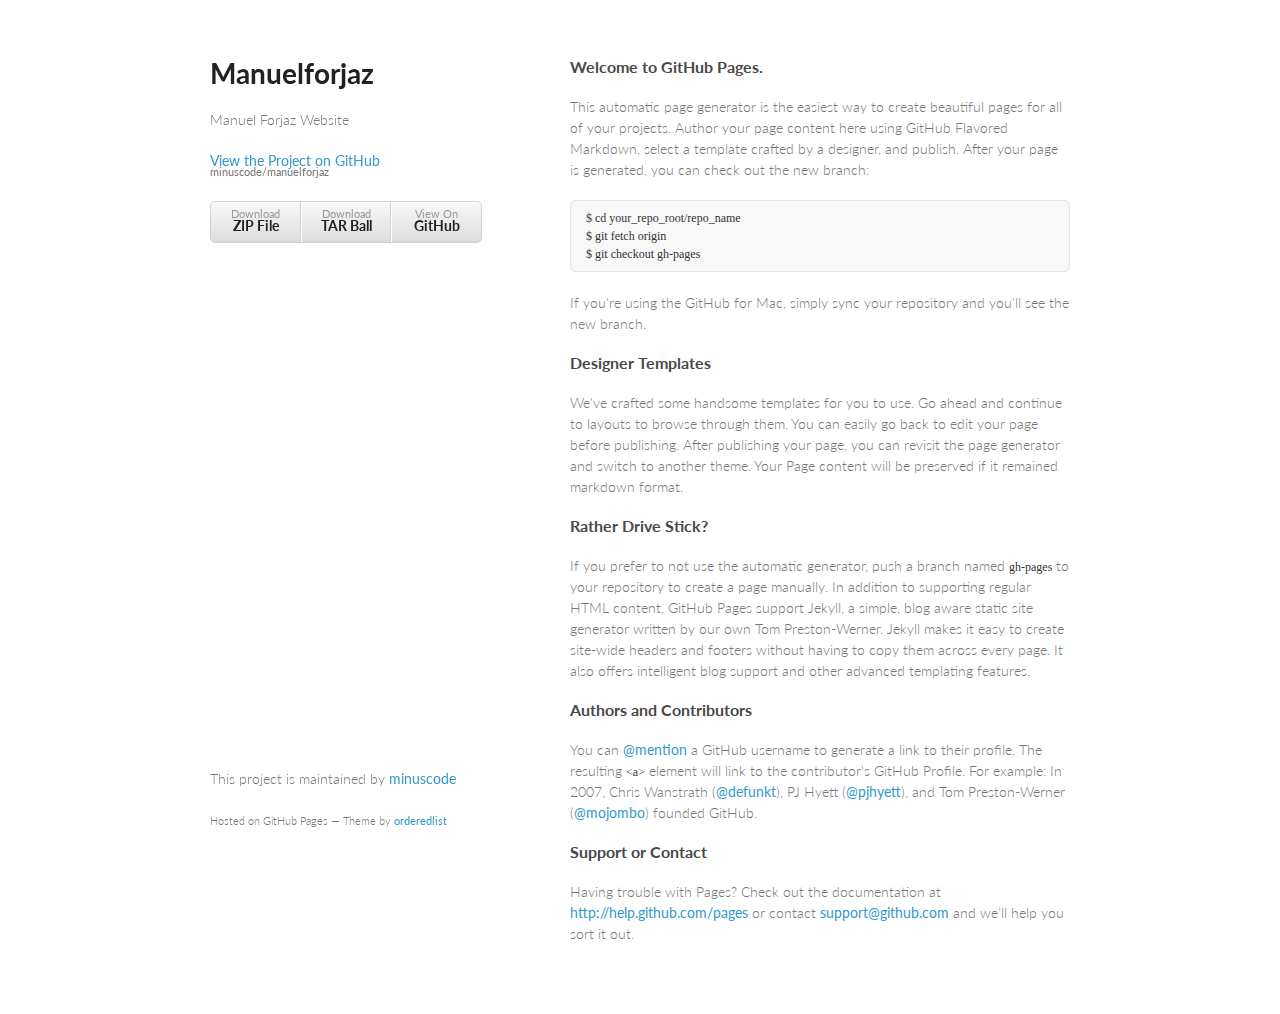
==== index.html @ 40667004 "Create gh-pages branch via GitHub" ====
<!doctype html>
<html>
  <head>
    <meta charset="utf-8">
    <meta http-equiv="X-UA-Compatible" content="chrome=1">
    <title>Manuelforjaz by minuscode</title>

    <link rel="stylesheet" href="stylesheets/styles.css">
    <link rel="stylesheet" href="stylesheets/pygment_trac.css">
    <meta name="viewport" content="width=device-width, initial-scale=1, user-scalable=no">
    <!--[if lt IE 9]>
    <script src="//html5shiv.googlecode.com/svn/trunk/html5.js"></script>
    <![endif]-->
  </head>
  <body>
    <div class="wrapper">
      <header>
        <h1>Manuelforjaz</h1>
        <p>Manuel Forjaz Website</p>

        <p class="view"><a href="https://github.com/minuscode/manuelforjaz">View the Project on GitHub <small>minuscode/manuelforjaz</small></a></p>


        <ul>
          <li><a href="https://github.com/minuscode/manuelforjaz/zipball/master">Download <strong>ZIP File</strong></a></li>
          <li><a href="https://github.com/minuscode/manuelforjaz/tarball/master">Download <strong>TAR Ball</strong></a></li>
          <li><a href="https://github.com/minuscode/manuelforjaz">View On <strong>GitHub</strong></a></li>
        </ul>
      </header>
      <section>
        <h3>
<a name="welcome-to-github-pages" class="anchor" href="#welcome-to-github-pages"><span class="octicon octicon-link"></span></a>Welcome to GitHub Pages.</h3>

<p>This automatic page generator is the easiest way to create beautiful pages for all of your projects. Author your page content here using GitHub Flavored Markdown, select a template crafted by a designer, and publish. After your page is generated, you can check out the new branch:</p>

<pre><code>$ cd your_repo_root/repo_name
$ git fetch origin
$ git checkout gh-pages
</code></pre>

<p>If you're using the GitHub for Mac, simply sync your repository and you'll see the new branch.</p>

<h3>
<a name="designer-templates" class="anchor" href="#designer-templates"><span class="octicon octicon-link"></span></a>Designer Templates</h3>

<p>We've crafted some handsome templates for you to use. Go ahead and continue to layouts to browse through them. You can easily go back to edit your page before publishing. After publishing your page, you can revisit the page generator and switch to another theme. Your Page content will be preserved if it remained markdown format.</p>

<h3>
<a name="rather-drive-stick" class="anchor" href="#rather-drive-stick"><span class="octicon octicon-link"></span></a>Rather Drive Stick?</h3>

<p>If you prefer to not use the automatic generator, push a branch named <code>gh-pages</code> to your repository to create a page manually. In addition to supporting regular HTML content, GitHub Pages support Jekyll, a simple, blog aware static site generator written by our own Tom Preston-Werner. Jekyll makes it easy to create site-wide headers and footers without having to copy them across every page. It also offers intelligent blog support and other advanced templating features.</p>

<h3>
<a name="authors-and-contributors" class="anchor" href="#authors-and-contributors"><span class="octicon octicon-link"></span></a>Authors and Contributors</h3>

<p>You can <a href="https://github.com/blog/821" class="user-mention">@mention</a> a GitHub username to generate a link to their profile. The resulting <code>&lt;a&gt;</code> element will link to the contributor's GitHub Profile. For example: In 2007, Chris Wanstrath (<a href="https://github.com/defunkt" class="user-mention">@defunkt</a>), PJ Hyett (<a href="https://github.com/pjhyett" class="user-mention">@pjhyett</a>), and Tom Preston-Werner (<a href="https://github.com/mojombo" class="user-mention">@mojombo</a>) founded GitHub.</p>

<h3>
<a name="support-or-contact" class="anchor" href="#support-or-contact"><span class="octicon octicon-link"></span></a>Support or Contact</h3>

<p>Having trouble with Pages? Check out the documentation at <a href="http://help.github.com/pages">http://help.github.com/pages</a> or contact <a href="mailto:support@github.com">support@github.com</a> and we’ll help you sort it out.</p>
      </section>
      <footer>
        <p>This project is maintained by <a href="https://github.com/minuscode">minuscode</a></p>
        <p><small>Hosted on GitHub Pages &mdash; Theme by <a href="https://github.com/orderedlist">orderedlist</a></small></p>
      </footer>
    </div>
    <script src="javascripts/scale.fix.js"></script>
    
  </body>
</html>
---- stylesheets/styles.css ----
@import url(https://fonts.googleapis.com/css?family=Lato:300italic,700italic,300,700);

body {
  padding:50px;
  font:14px/1.5 Lato, "Helvetica Neue", Helvetica, Arial, sans-serif;
  color:#777;
  font-weight:300;
}

h1, h2, h3, h4, h5, h6 {
  color:#222;
  margin:0 0 20px;
}

p, ul, ol, table, pre, dl {
  margin:0 0 20px;
}

h1, h2, h3 {
  line-height:1.1;
}

h1 {
  font-size:28px;
}

h2 {
  color:#393939;
}

h3, h4, h5, h6 {
  color:#494949;
}

a {
  color:#39c;
  font-weight:400;
  text-decoration:none;
}

a small {
  font-size:11px;
  color:#777;
  margin-top:-0.6em;
  display:block;
}

.wrapper {
  width:860px;
  margin:0 auto;
}

blockquote {
  border-left:1px solid #e5e5e5;
  margin:0;
  padding:0 0 0 20px;
  font-style:italic;
}

code, pre {
  font-family:Monaco, Bitstream Vera Sans Mono, Lucida Console, Terminal;
  color:#333;
  font-size:12px;
}

pre {
  padding:8px 15px;
  background: #f8f8f8;  
  border-radius:5px;
  border:1px solid #e5e5e5;
  overflow-x: auto;
}

table {
  width:100%;
  border-collapse:collapse;
}

th, td {
  text-align:left;
  padding:5px 10px;
  border-bottom:1px solid #e5e5e5;
}

dt {
  color:#444;
  font-weight:700;
}

th {
  color:#444;
}

img {
  max-width:100%;
}

header {
  width:270px;
  float:left;
  position:fixed;
}

header ul {
  list-style:none;
  height:40px;
  
  padding:0;
  
  background: #eee;
  background: -moz-linear-gradient(top, #f8f8f8 0%, #dddddd 100%);
  background: -webkit-gradient(linear, left top, left bottom, color-stop(0%,#f8f8f8), color-stop(100%,#dddddd));
  background: -webkit-linear-gradient(top, #f8f8f8 0%,#dddddd 100%);
  background: -o-linear-gradient(top, #f8f8f8 0%,#dddddd 100%);
  background: -ms-linear-gradient(top, #f8f8f8 0%,#dddddd 100%);
  background: linear-gradient(top, #f8f8f8 0%,#dddddd 100%);
  
  border-radius:5px;
  border:1px solid #d2d2d2;
  box-shadow:inset #fff 0 1px 0, inset rgba(0,0,0,0.03) 0 -1px 0;
  width:270px;
}

header li {
  width:89px;
  float:left;
  border-right:1px solid #d2d2d2;
  height:40px;
}

header ul a {
  line-height:1;
  font-size:11px;
  color:#999;
  display:block;
  text-align:center;
  padding-top:6px;
  height:40px;
}

strong {
  color:#222;
  font-weight:700;
}

header ul li + li {
  width:88px;
  border-left:1px solid #fff;
}

header ul li + li + li {
  border-right:none;
  width:89px;
}

header ul a strong {
  font-size:14px;
  display:block;
  color:#222;
}

section {
  width:500px;
  float:right;
  padding-bottom:50px;
}

small {
  font-size:11px;
}

hr {
  border:0;
  background:#e5e5e5;
  height:1px;
  margin:0 0 20px;
}

footer {
  width:270px;
  float:left;
  position:fixed;
  bottom:50px;
}

@media print, screen and (max-width: 960px) {
  
  div.wrapper {
    width:auto;
    margin:0;
  }
  
  header, section, footer {
    float:none;
    position:static;
    width:auto;
  }
  
  header {
    padding-right:320px;
  }
  
  section {
    border:1px solid #e5e5e5;
    border-width:1px 0;
    padding:20px 0;
    margin:0 0 20px;
  }
  
  header a small {
    display:inline;
  }
  
  header ul {
    position:absolute;
    right:50px;
    top:52px;
  }
}

@media print, screen and (max-width: 720px) {
  body {
    word-wrap:break-word;
  }
  
  header {
    padding:0;
  }
  
  header ul, header p.view {
    position:static;
  }
  
  pre, code {
    word-wrap:normal;
  }
}

@media print, screen and (max-width: 480px) {
  body {
    padding:15px;
  }
  
  header ul {
    display:none;
  }
}

@media print {
  body {
    padding:0.4in;
    font-size:12pt;
    color:#444;
  }
}
---- stylesheets/pygment_trac.css ----
.highlight  { background: #ffffff; }
.highlight .c { color: #999988; font-style: italic } /* Comment */
.highlight .err { color: #a61717; background-color: #e3d2d2 } /* Error */
.highlight .k { font-weight: bold } /* Keyword */
.highlight .o { font-weight: bold } /* Operator */
.highlight .cm { color: #999988; font-style: italic } /* Comment.Multiline */
.highlight .cp { color: #999999; font-weight: bold } /* Comment.Preproc */
.highlight .c1 { color: #999988; font-style: italic } /* Comment.Single */
.highlight .cs { color: #999999; font-weight: bold; font-style: italic } /* Comment.Special */
.highlight .gd { color: #000000; background-color: #ffdddd } /* Generic.Deleted */
.highlight .gd .x { color: #000000; background-color: #ffaaaa } /* Generic.Deleted.Specific */
.highlight .ge { font-style: italic } /* Generic.Emph */
.highlight .gr { color: #aa0000 } /* Generic.Error */
.highlight .gh { color: #999999 } /* Generic.Heading */
.highlight .gi { color: #000000; background-color: #ddffdd } /* Generic.Inserted */
.highlight .gi .x { color: #000000; background-color: #aaffaa } /* Generic.Inserted.Specific */
.highlight .go { color: #888888 } /* Generic.Output */
.highlight .gp { color: #555555 } /* Generic.Prompt */
.highlight .gs { font-weight: bold } /* Generic.Strong */
.highlight .gu { color: #800080; font-weight: bold; } /* Generic.Subheading */
.highlight .gt { color: #aa0000 } /* Generic.Traceback */
.highlight .kc { font-weight: bold } /* Keyword.Constant */
.highlight .kd { font-weight: bold } /* Keyword.Declaration */
.highlight .kn { font-weight: bold } /* Keyword.Namespace */
.highlight .kp { font-weight: bold } /* Keyword.Pseudo */
.highlight .kr { font-weight: bold } /* Keyword.Reserved */
.highlight .kt { color: #445588; font-weight: bold } /* Keyword.Type */
.highlight .m { color: #009999 } /* Literal.Number */
.highlight .s { color: #d14 } /* Literal.String */
.highlight .na { color: #008080 } /* Name.Attribute */
.highlight .nb { color: #0086B3 } /* Name.Builtin */
.highlight .nc { color: #445588; font-weight: bold } /* Name.Class */
.highlight .no { color: #008080 } /* Name.Constant */
.highlight .ni { color: #800080 } /* Name.Entity */
.highlight .ne { color: #990000; font-weight: bold } /* Name.Exception */
.highlight .nf { color: #990000; font-weight: bold } /* Name.Function */
.highlight .nn { color: #555555 } /* Name.Namespace */
.highlight .nt { color: #000080 } /* Name.Tag */
.highlight .nv { color: #008080 } /* Name.Variable */
.highlight .ow { font-weight: bold } /* Operator.Word */
.highlight .w { color: #bbbbbb } /* Text.Whitespace */
.highlight .mf { color: #009999 } /* Literal.Number.Float */
.highlight .mh { color: #009999 } /* Literal.Number.Hex */
.highlight .mi { color: #009999 } /* Literal.Number.Integer */
.highlight .mo { color: #009999 } /* Literal.Number.Oct */
.highlight .sb { color: #d14 } /* Literal.String.Backtick */
.highlight .sc { color: #d14 } /* Literal.String.Char */
.highlight .sd { color: #d14 } /* Literal.String.Doc */
.highlight .s2 { color: #d14 } /* Literal.String.Double */
.highlight .se { color: #d14 } /* Literal.String.Escape */
.highlight .sh { color: #d14 } /* Literal.String.Heredoc */
.highlight .si { color: #d14 } /* Literal.String.Interpol */
.highlight .sx { color: #d14 } /* Literal.String.Other */
.highlight .sr { color: #009926 } /* Literal.String.Regex */
.highlight .s1 { color: #d14 } /* Literal.String.Single */
.highlight .ss { color: #990073 } /* Literal.String.Symbol */
.highlight .bp { color: #999999 } /* Name.Builtin.Pseudo */
.highlight .vc { color: #008080 } /* Name.Variable.Class */
.highlight .vg { color: #008080 } /* Name.Variable.Global */
.highlight .vi { color: #008080 } /* Name.Variable.Instance */
.highlight .il { color: #009999 } /* Literal.Number.Integer.Long */

.type-csharp .highlight .k { color: #0000FF }
.type-csharp .highlight .kt { color: #0000FF }
.type-csharp .highlight .nf { color: #000000; font-weight: normal }
.type-csharp .highlight .nc { color: #2B91AF }
.type-csharp .highlight .nn { color: #000000 }
.type-csharp .highlight .s { color: #A31515 }
.type-csharp .highlight .sc { color: #A31515 }
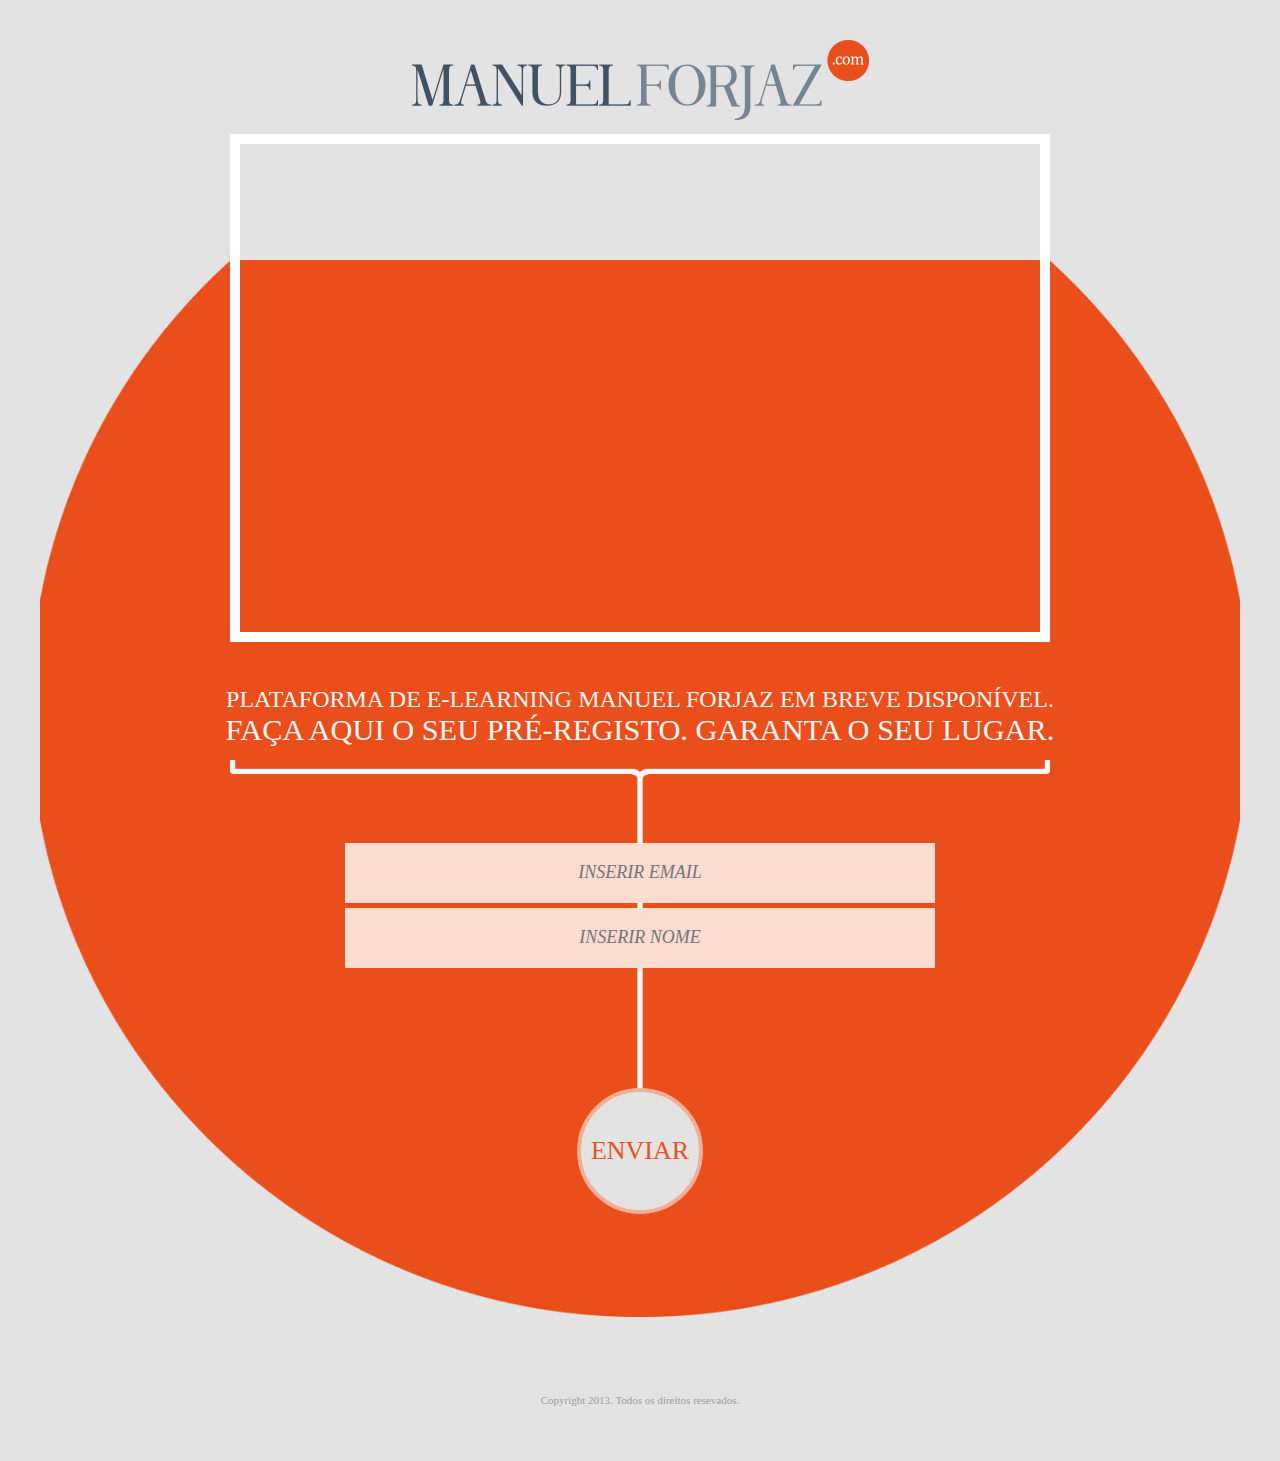
==== commit 2bd1fbe0: "web form files" ====
--- a/index.html
+++ b/index.html
@@ -1,71 +1,23 @@
-<!doctype html>
-<html>
-  <head>
-    <meta charset="utf-8">
-    <meta http-equiv="X-UA-Compatible" content="chrome=1">
-    <title>Manuelforjaz by minuscode</title>
-
-    <link rel="stylesheet" href="stylesheets/styles.css">
-    <link rel="stylesheet" href="stylesheets/pygment_trac.css">
-    <meta name="viewport" content="width=device-width, initial-scale=1, user-scalable=no">
-    <!--[if lt IE 9]>
-    <script src="//html5shiv.googlecode.com/svn/trunk/html5.js"></script>
-    <![endif]-->
-  </head>
-  <body>
-    <div class="wrapper">
-      <header>
-        <h1>Manuelforjaz</h1>
-        <p>Manuel Forjaz Website</p>
-
-        <p class="view"><a href="https://github.com/minuscode/manuelforjaz">View the Project on GitHub <small>minuscode/manuelforjaz</small></a></p>
-
-
-        <ul>
-          <li><a href="https://github.com/minuscode/manuelforjaz/zipball/master">Download <strong>ZIP File</strong></a></li>
-          <li><a href="https://github.com/minuscode/manuelforjaz/tarball/master">Download <strong>TAR Ball</strong></a></li>
-          <li><a href="https://github.com/minuscode/manuelforjaz">View On <strong>GitHub</strong></a></li>
-        </ul>
-      </header>
-      <section>
-        <h3>
-<a name="welcome-to-github-pages" class="anchor" href="#welcome-to-github-pages"><span class="octicon octicon-link"></span></a>Welcome to GitHub Pages.</h3>
-
-<p>This automatic page generator is the easiest way to create beautiful pages for all of your projects. Author your page content here using GitHub Flavored Markdown, select a template crafted by a designer, and publish. After your page is generated, you can check out the new branch:</p>
-
-<pre><code>$ cd your_repo_root/repo_name
-$ git fetch origin
-$ git checkout gh-pages
-</code></pre>
-
-<p>If you're using the GitHub for Mac, simply sync your repository and you'll see the new branch.</p>
-
-<h3>
-<a name="designer-templates" class="anchor" href="#designer-templates"><span class="octicon octicon-link"></span></a>Designer Templates</h3>
-
-<p>We've crafted some handsome templates for you to use. Go ahead and continue to layouts to browse through them. You can easily go back to edit your page before publishing. After publishing your page, you can revisit the page generator and switch to another theme. Your Page content will be preserved if it remained markdown format.</p>
-
-<h3>
-<a name="rather-drive-stick" class="anchor" href="#rather-drive-stick"><span class="octicon octicon-link"></span></a>Rather Drive Stick?</h3>
-
-<p>If you prefer to not use the automatic generator, push a branch named <code>gh-pages</code> to your repository to create a page manually. In addition to supporting regular HTML content, GitHub Pages support Jekyll, a simple, blog aware static site generator written by our own Tom Preston-Werner. Jekyll makes it easy to create site-wide headers and footers without having to copy them across every page. It also offers intelligent blog support and other advanced templating features.</p>
-
-<h3>
-<a name="authors-and-contributors" class="anchor" href="#authors-and-contributors"><span class="octicon octicon-link"></span></a>Authors and Contributors</h3>
-
-<p>You can <a href="https://github.com/blog/821" class="user-mention">@mention</a> a GitHub username to generate a link to their profile. The resulting <code>&lt;a&gt;</code> element will link to the contributor's GitHub Profile. For example: In 2007, Chris Wanstrath (<a href="https://github.com/defunkt" class="user-mention">@defunkt</a>), PJ Hyett (<a href="https://github.com/pjhyett" class="user-mention">@pjhyett</a>), and Tom Preston-Werner (<a href="https://github.com/mojombo" class="user-mention">@mojombo</a>) founded GitHub.</p>
-
-<h3>
-<a name="support-or-contact" class="anchor" href="#support-or-contact"><span class="octicon octicon-link"></span></a>Support or Contact</h3>
-
-<p>Having trouble with Pages? Check out the documentation at <a href="http://help.github.com/pages">http://help.github.com/pages</a> or contact <a href="mailto:support@github.com">support@github.com</a> and we’ll help you sort it out.</p>
-      </section>
-      <footer>
-        <p>This project is maintained by <a href="https://github.com/minuscode">minuscode</a></p>
-        <p><small>Hosted on GitHub Pages &mdash; Theme by <a href="https://github.com/orderedlist">orderedlist</a></small></p>
-      </footer>
-    </div>
-    <script src="javascripts/scale.fix.js"></script>
-    
-  </body>
+<!DOCTYPE html>
+<html>
+<head>
+	<link rel="stylesheet" type="text/css" href="stylesheet.css">
+	<title>Plataforma de e-learning Manuel Forjaz</title>
+</head>
+<body>
+	<div class="content">
+		<img src="images/title.png">
+		<div class="video">
+			<iframe width="800" height="488" src="//www.youtube.com/embed/JbtXNMGRyF4" frameborder="0" allowfullscreen></iframe>
+		</div>
+		<h2>Plataforma de e-learning Manuel Forjaz em breve dispon&iacute;vel.</h2>
+		<p>Fa&ccedil;a aqui o seu pr&eacute;-registo. Garanta o seu lugar.</p>
+		<form>
+			<input type="email" name="email" placeholder="Inserir Email">
+			<input type="text" name="name" placeholder="Inserir Nome">
+			<button>Enviar</button>
+		</form>
+	</div>
+	<footer>Copyright 2013. Todos os direitos resevados.</footer>
+</body>
 </html>--- a/stylesheet.css
+++ b/stylesheet.css
@@ -0,0 +1,111 @@
+* {
+	margin: 0;
+	padding: 0;
+}
+
+body {
+	position: relative;
+	background-color: #e4e3e3;
+}
+
+.content {
+	font-family: Cambria, Georgia, serif;
+	text-transform: uppercase;
+	margin: 40px auto 0;
+	position: relative;
+	width: 1200px;
+	overflow: hidden;
+	text-align: center;
+	background: url(images/bg-line.png) center 720px no-repeat, url(images/bg.png) center 220px no-repeat;
+	background-size: 820px, 1220px;
+}
+
+.content h2, .content p {
+	color: #f7f7f7;
+}
+
+.content h2 {
+	font-weight: lighter;
+}
+
+.content p {
+	font-size: 1.9em;
+}
+
+.video {
+	margin: 10px auto 40px;
+}
+
+iframe {
+	border: 10px solid #fff;
+}
+
+form {
+	margin-top: 95px;
+}
+
+input, button {
+	margin: 0 auto;
+	display: block;
+}
+
+input {
+	background-color: #fbdcd1;
+	width: 590px;
+	height: 60px;
+	line-height: 1.2em;
+	border: none;
+	margin-bottom: 5px;
+  text-align: center;
+}
+
+::-webkit-input-placeholder {
+	font-family: Cambria, Georgia, serif;
+	text-transform: uppercase;
+  font-size: 18px;
+  font-style: italic;
+}
+
+:-moz-placeholder { /* Firefox 18- */
+	font-family: Cambria, Georgia, serif;
+	text-transform: uppercase;
+  font-size: 18px;
+  font-style: italic;
+}
+
+::-moz-placeholder {  /* Firefox 19+ */
+	font-family: Cambria, Georgia, serif;
+	text-transform: uppercase;
+  font-size: 18px;
+  font-style: italic;
+}
+
+:-ms-input-placeholder {  
+	font-family: Cambria, Georgia, serif;
+	text-transform: uppercase;
+  font-size: 18px; 
+  font-style: italic; 
+}
+
+button {
+	cursor: pointer;
+	font-family: Cambria, Georgia, serif;
+	text-transform: uppercase;
+	font-size: 26px;
+	color: #e85221;
+	margin-top: 120px;
+	margin-bottom: 180px;
+	background-color: #e3e3e3;
+	width: 126px;
+	height: 126px;
+	border: 4px solid #f5ae96;
+	border-radius: 50%;
+}
+
+footer {
+	font-family: Cambria, Georgia, serif;
+	text-align: center;
+	font-size: 11px;
+	margin-bottom: 55px;
+	color: #9c9c9c;
+}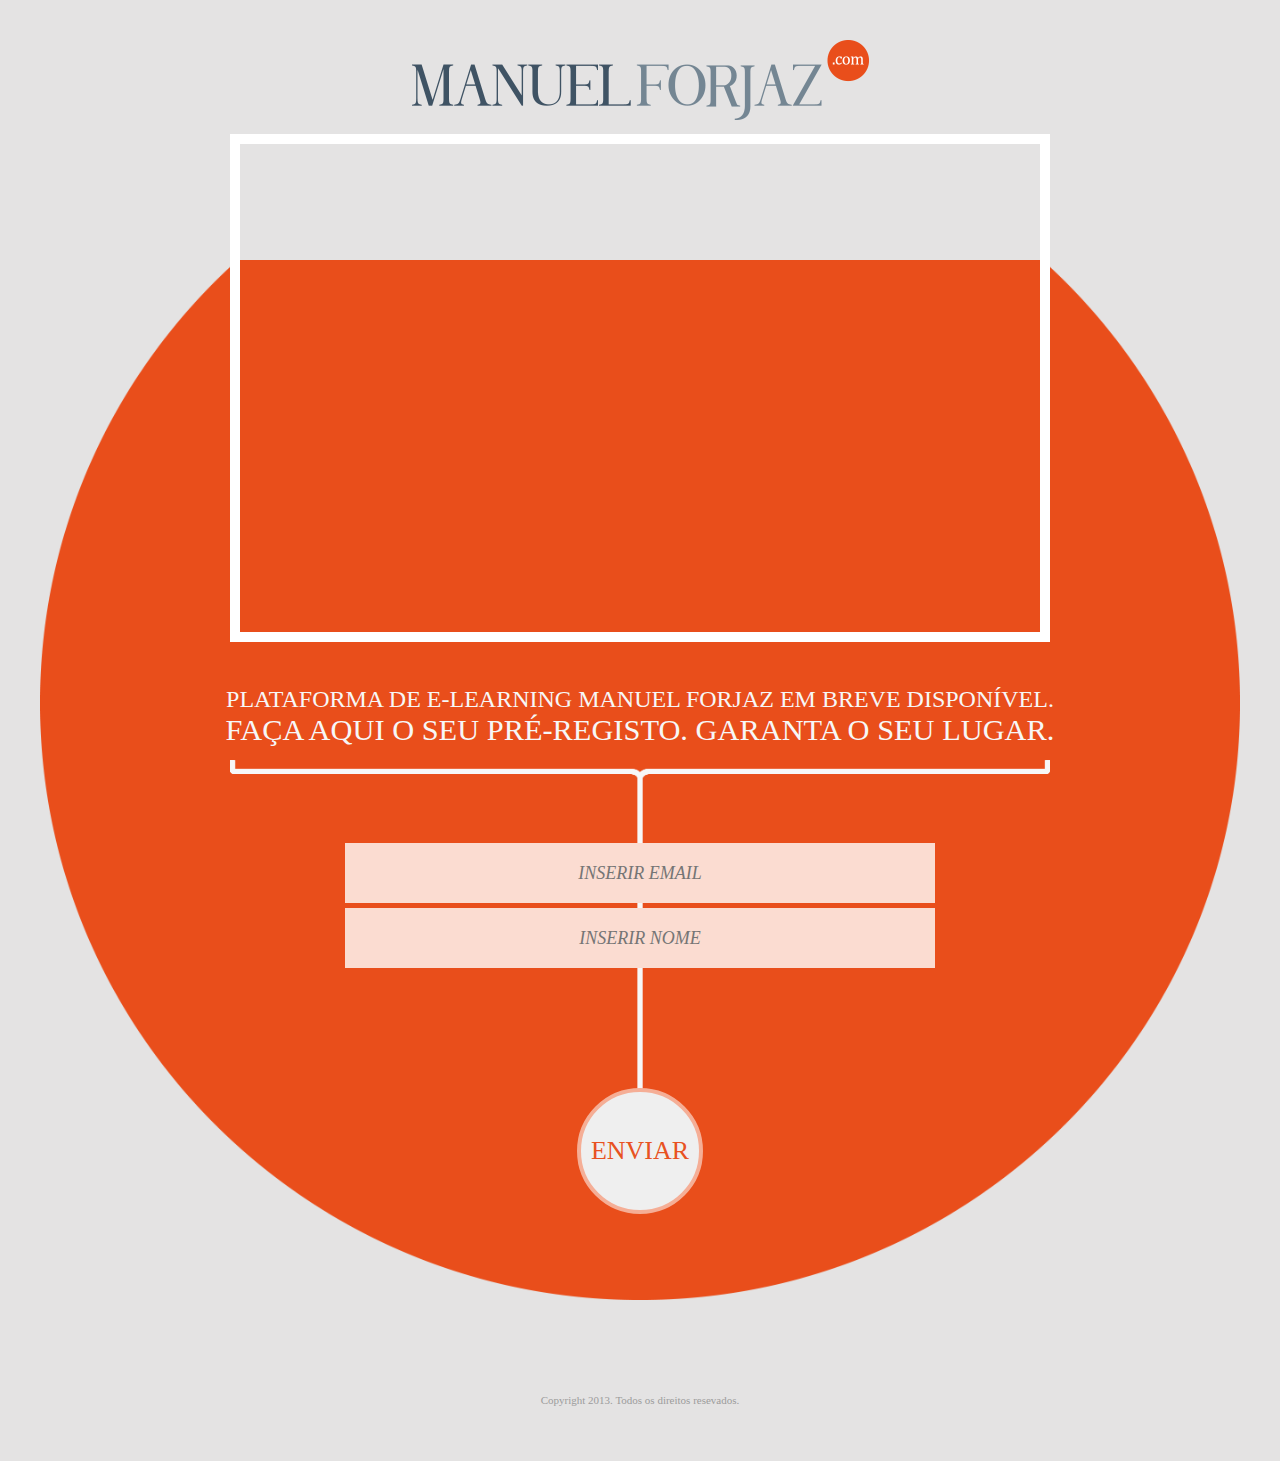
==== commit ac79593b: "placeholders polyfill" ====
--- a/index.html
+++ b/index.html
@@ -3,6 +3,7 @@
 <head>
 	<link rel="stylesheet" type="text/css" href="stylesheet.css">
 	<title>Plataforma de e-learning Manuel Forjaz</title>
+	<script src="javascripts/Placeholders.min.js"></script>
 </head>
 <body>
 	<div class="content">
--- a/stylesheet.css
+++ b/stylesheet.css
@@ -17,7 +17,7 @@
 	overflow: hidden;
 	text-align: center;
 	background: url(images/bg-line.png) center 720px no-repeat, url(images/bg.png) center 220px no-repeat;
-	background-size: 820px, 1220px;
+	background-size: 820px, 1200px;
 }
 
 .content h2, .content p {
@@ -50,6 +50,10 @@
 }
 
 input {
+	font-family: Cambria, Georgia, serif;
+	text-transform: uppercase;
+  font-size: 18px;
+  font-style: italic;
 	background-color: #fbdcd1;
 	width: 590px;
 	height: 60px;
@@ -95,11 +99,19 @@
 	color: #e85221;
 	margin-top: 120px;
 	margin-bottom: 180px;
-	background-color: #e3e3e3;
 	width: 126px;
 	height: 126px;
 	border: 4px solid #f5ae96;
 	border-radius: 50%;
+}
+
+button:hover {
+	background-color: #e4e3e3;
+}
+
+button:active {
+	border: none;
+	outline:none;
 }
 
 footer {
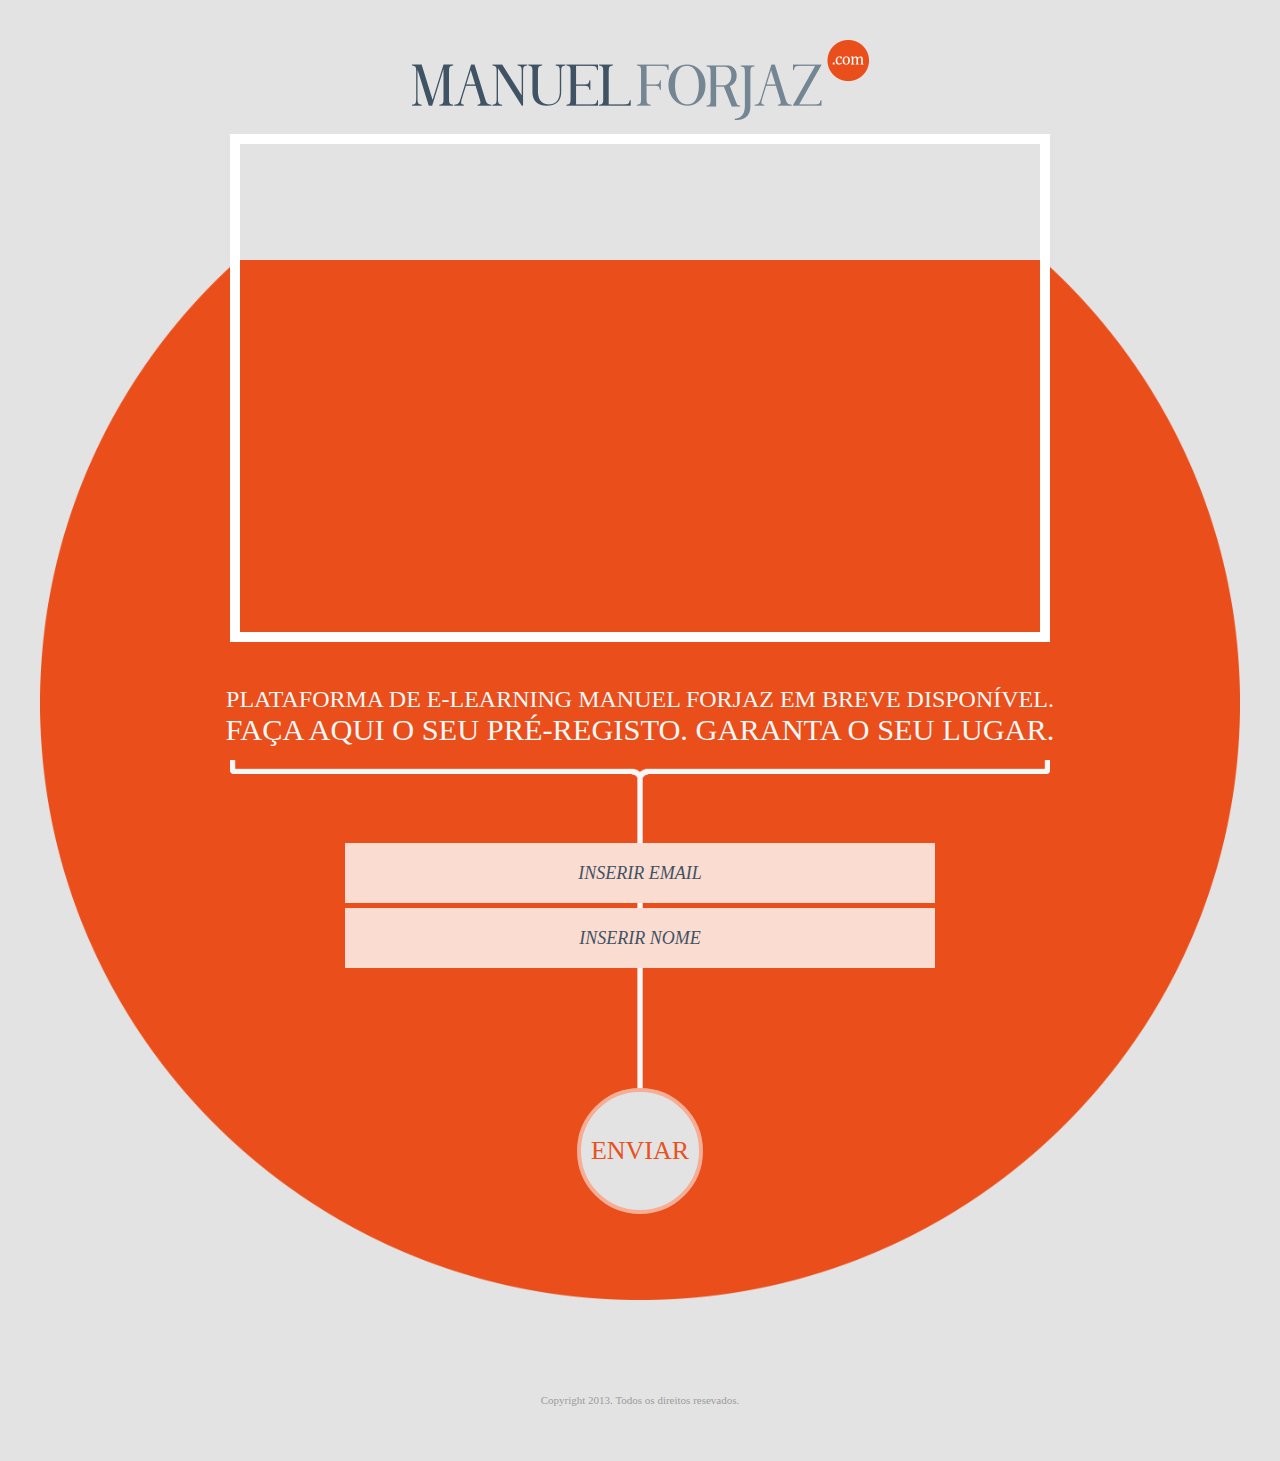
==== commit 5b755fe9: "added simpleform submission to page" ====
--- a/index.html
+++ b/index.html
@@ -13,7 +13,8 @@
 		</div>
 		<h2>Plataforma de e-learning Manuel Forjaz em breve dispon&iacute;vel.</h2>
 		<p>Fa&ccedil;a aqui o seu pr&eacute;-registo. Garanta o seu lugar.</p>
-		<form>
+                <form action="http://getsimpleform.com/messages?form_api_token=50675bfbb2d2038aec99be70781de3f4" method="post">
+                        <input type='hidden' name='redirect_to' value='<the complete return url e.g. http://fooey.com/thank-you.html>' />
 			<input type="email" name="email" placeholder="Inserir Email">
 			<input type="text" name="name" placeholder="Inserir Nome">
 			<button>Enviar</button>
@@ -21,4 +22,4 @@
 	</div>
 	<footer>Copyright 2013. Todos os direitos resevados.</footer>
 </body>
-</html>+</html>
--- a/stylesheet.css
+++ b/stylesheet.css
@@ -50,6 +50,7 @@
 }
 
 input {
+	color: #3f5364;
 	font-family: Cambria, Georgia, serif;
 	text-transform: uppercase;
   font-size: 18px;
@@ -63,7 +64,14 @@
   text-align: center;
 }
 
+input:focus {
+	border-color: rgba(245, 175, 152, 1);
+	box-shadow: 0 1px 1px rgba(245, 175, 152, 1) inset, 0 0 8px rgba(245, 175, 152, 1);
+	outline: 0 none;
+}
+
 ::-webkit-input-placeholder {
+	color: #3f5364;
 	font-family: Cambria, Georgia, serif;
 	text-transform: uppercase;
   font-size: 18px;
@@ -71,6 +79,7 @@
 }
 
 :-moz-placeholder { /* Firefox 18- */
+	color: #3f5364;
 	font-family: Cambria, Georgia, serif;
 	text-transform: uppercase;
   font-size: 18px;
@@ -78,20 +87,23 @@
 }
 
 ::-moz-placeholder {  /* Firefox 19+ */
+	color: #3f5364;
 	font-family: Cambria, Georgia, serif;
 	text-transform: uppercase;
   font-size: 18px;
   font-style: italic;
 }
 
-:-ms-input-placeholder {  
+:-ms-input-placeholder {
+	color: #3f5364;
 	font-family: Cambria, Georgia, serif;
 	text-transform: uppercase;
-  font-size: 18px; 
-  font-style: italic; 
+  font-size: 18px;
+  font-style: italic;
 }
 
 button {
+	background-color: #e3e3e3;
 	cursor: pointer;
 	font-family: Cambria, Georgia, serif;
 	text-transform: uppercase;
@@ -106,7 +118,8 @@
 }
 
 button:hover {
-	background-color: #e4e3e3;
+	background-color: #3f5364;
+	color: #fff;
 }
 
 button:active {
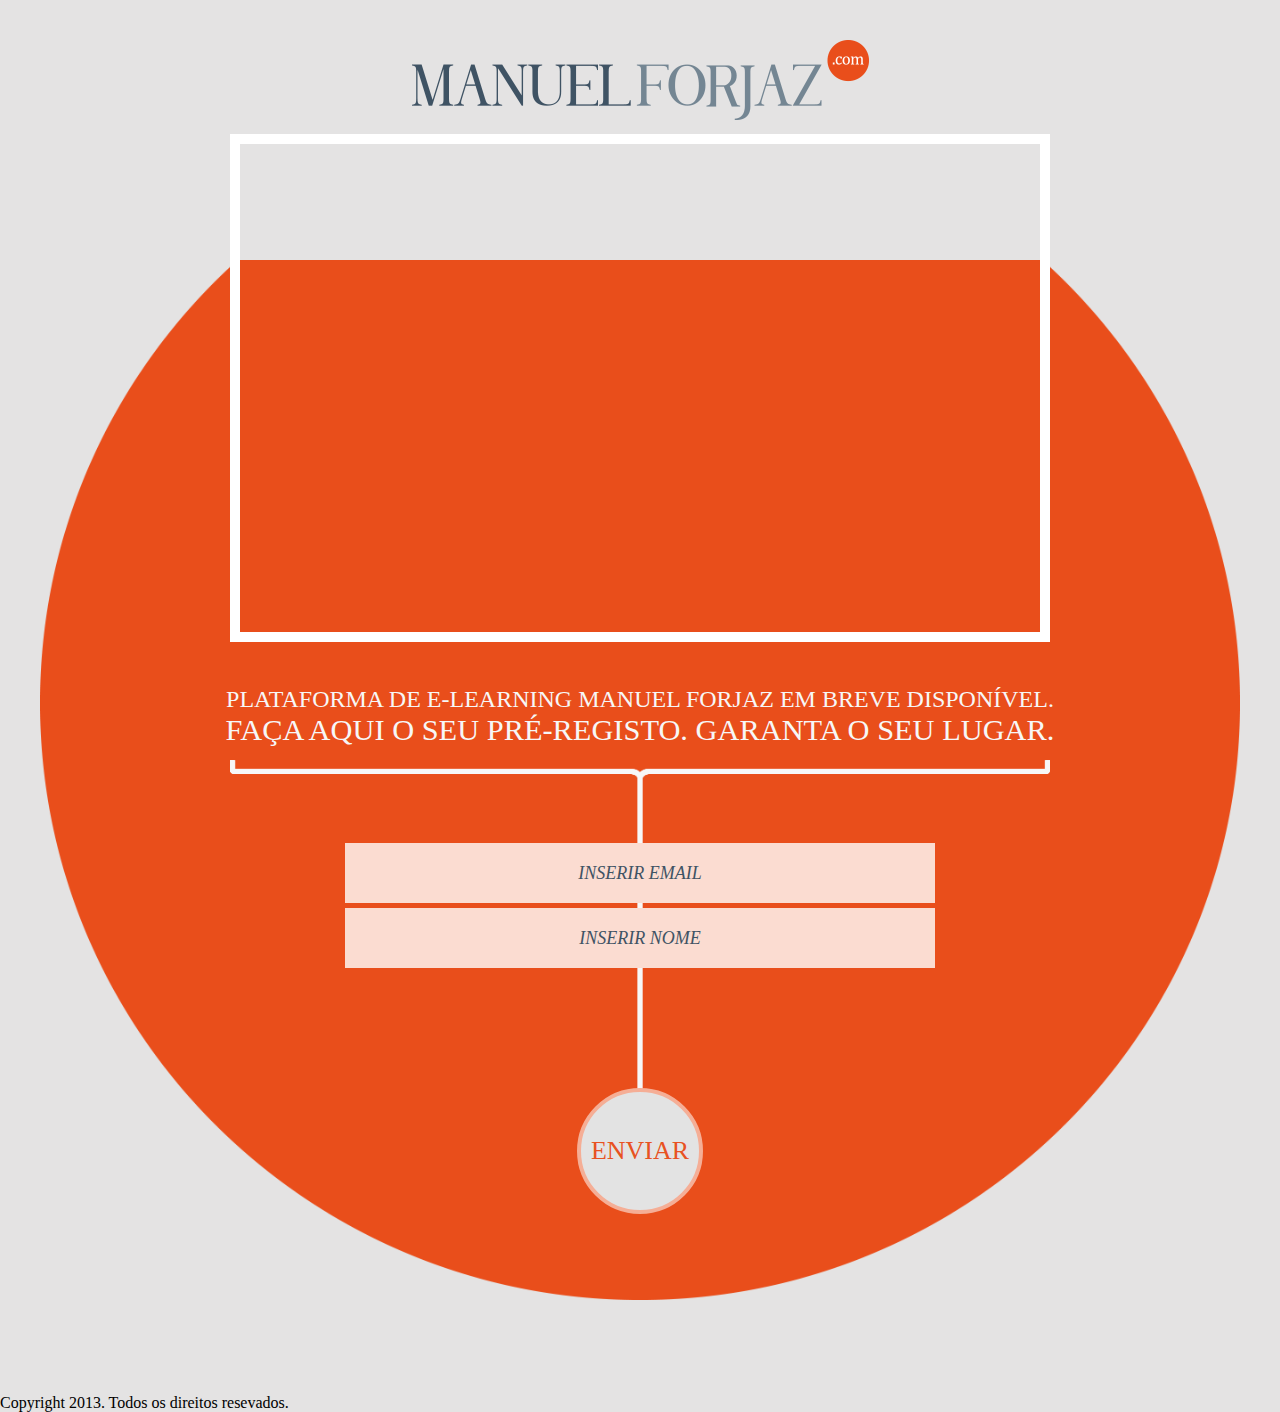
==== commit 81aaa062: "changed footer tag to div with class footer" ====
--- a/index.html
+++ b/index.html
@@ -13,13 +13,13 @@
 		</div>
 		<h2>Plataforma de e-learning Manuel Forjaz em breve dispon&iacute;vel.</h2>
 		<p>Fa&ccedil;a aqui o seu pr&eacute;-registo. Garanta o seu lugar.</p>
-                <form action="http://getsimpleform.com/messages?form_api_token=50675bfbb2d2038aec99be70781de3f4" method="post">
-                        <input type='hidden' name='redirect_to' value='<the complete return url e.g. http://fooey.com/thank-you.html>' />
+    <form action="http://getsimpleform.com/messages?form_api_token=50675bfbb2d2038aec99be70781de3f4" method="post">
+      <input type='hidden' name='redirect_to' value='http://manuelforjaz.com/thank-you.html#roll' />
 			<input type="email" name="email" placeholder="Inserir Email">
 			<input type="text" name="name" placeholder="Inserir Nome">
 			<button>Enviar</button>
 		</form>
 	</div>
-	<footer>Copyright 2013. Todos os direitos resevados.</footer>
+	<div class="footer">Copyright 2013. Todos os direitos resevados.</div>
 </body>
 </html>
--- a/stylesheet.css
+++ b/stylesheet.css
@@ -20,7 +20,7 @@
 	background-size: 820px, 1200px;
 }
 
-.content h2, .content p {
+.content h2, .content p, .content span {
 	color: #f7f7f7;
 }
 
@@ -30,6 +30,11 @@
 
 .content p {
 	font-size: 1.9em;
+}
+
+.content span {
+	display: inline-block;
+	font-size: 1.2em;
 }
 
 .video {
@@ -127,6 +132,22 @@
 	outline:none;
 }
 
+.success {
+	background-color: #fff;
+	border-radius: 4px;
+	display: inline-block;
+	margin: 275px 0 265px;
+	padding: 15px;
+}
+
+.success p, .success span {
+	color: #3f5364;
+}
+
+.success span {
+	margin-top: 4px;
+}
+
 footer {
 	font-family: Cambria, Georgia, serif;
 	text-align: center;
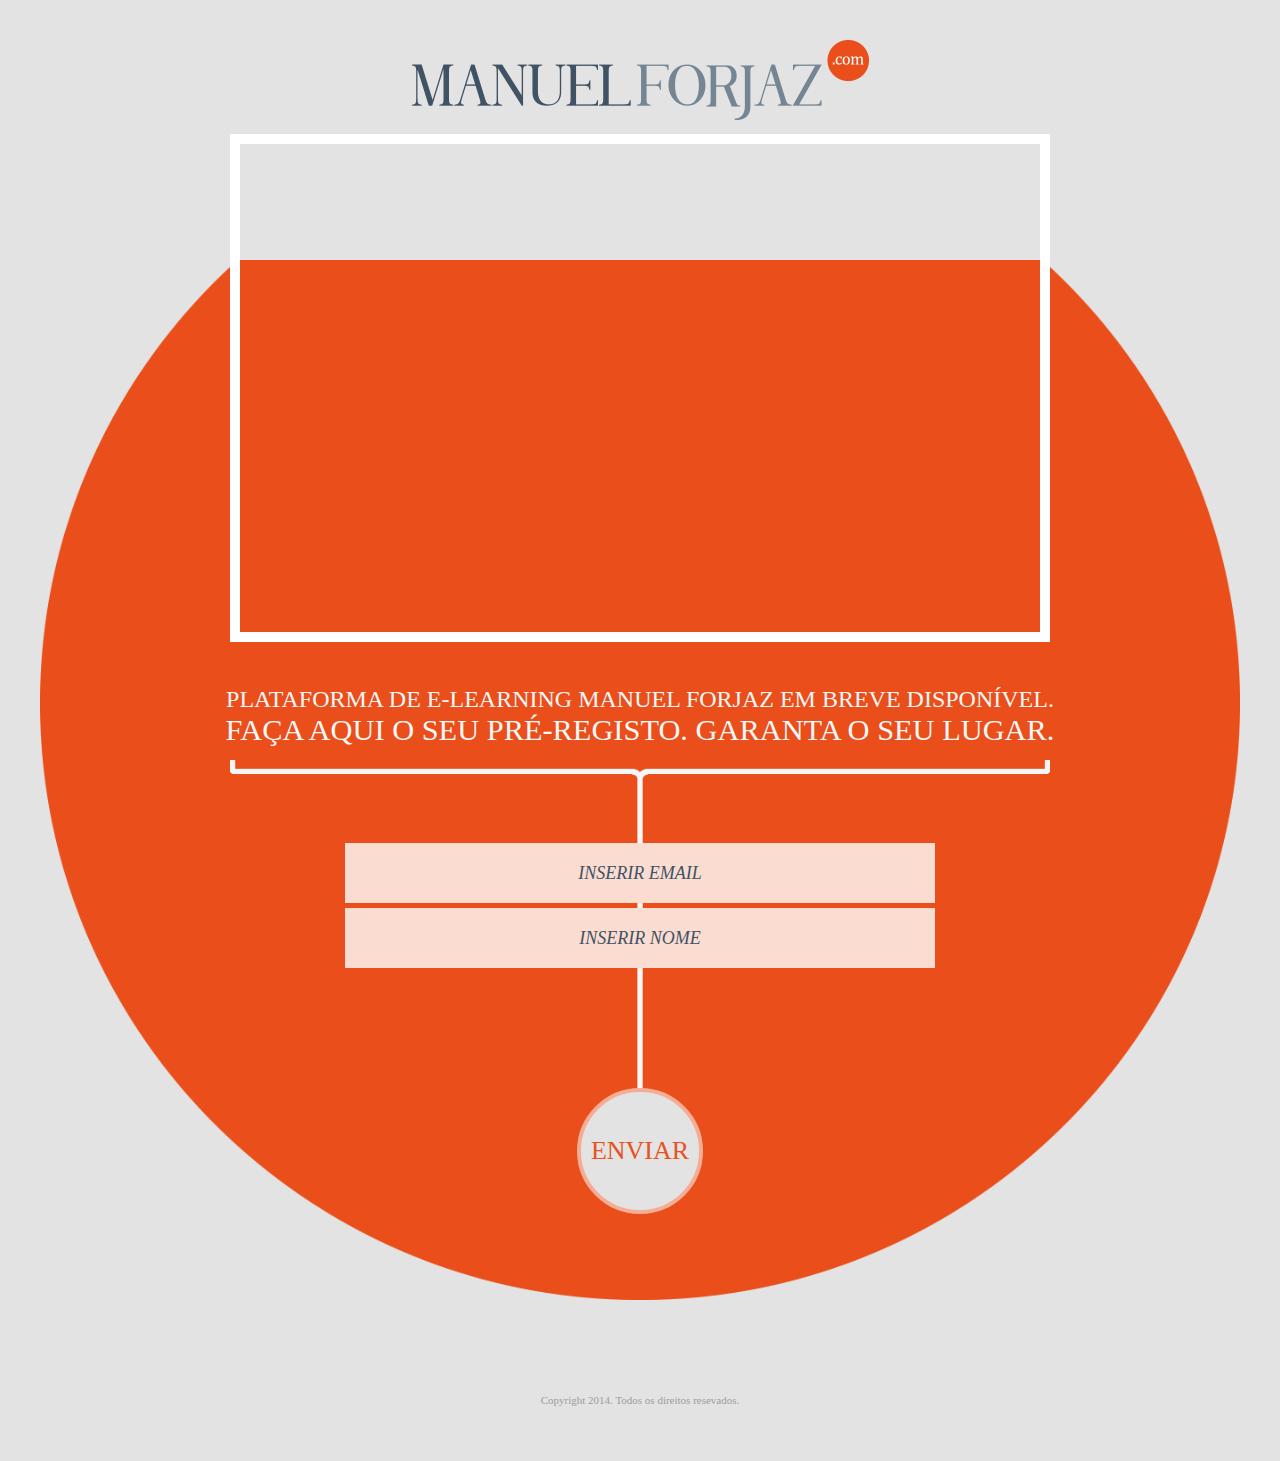
==== commit 0ca0fb9f: "corrected year" ====
--- a/index.html
+++ b/index.html
@@ -20,6 +20,6 @@
 			<button>Enviar</button>
 		</form>
 	</div>
-	<div class="footer">Copyright 2013. Todos os direitos resevados.</div>
+	<div class="footer">Copyright 2014. Todos os direitos resevados.</div>
 </body>
 </html>
--- a/stylesheet.css
+++ b/stylesheet.css
@@ -16,6 +16,7 @@
 	width: 1200px;
 	overflow: hidden;
 	text-align: center;
+	background: url(images/bg-IE.png) center 220px no-repeat;
 	background: url(images/bg-line.png) center 720px no-repeat, url(images/bg.png) center 220px no-repeat;
 	background-size: 820px, 1200px;
 }
@@ -148,7 +149,7 @@
 	margin-top: 4px;
 }
 
-footer {
+.footer {
 	font-family: Cambria, Georgia, serif;
 	text-align: center;
 	font-size: 11px;
